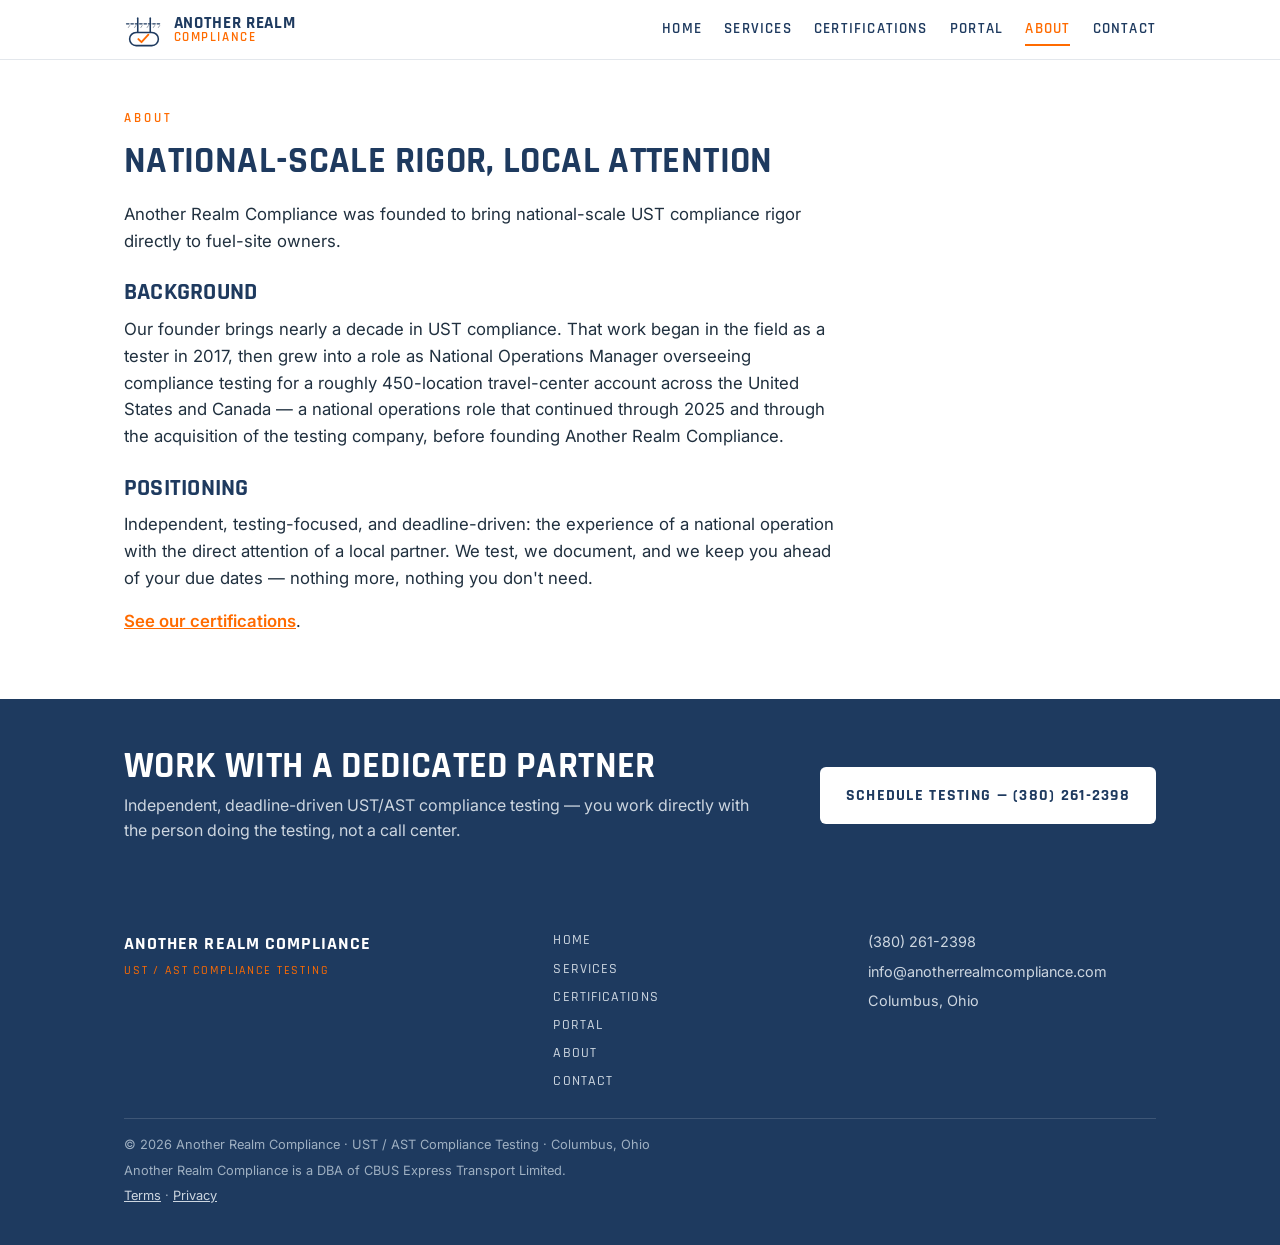
==== about.html @ b78a766b "Add /legal (Terms+Privacy w/ SMS carve-out), footer legal links, SMS consent + preferred_contact on " ====
<!DOCTYPE html>
<html lang="en">
<head>
  <meta charset="UTF-8">
  <meta name="viewport" content="width=device-width, initial-scale=1.0, viewport-fit=cover">
  <meta name="theme-color" content="#1E3A5F">
  <title>About | Another Realm Compliance</title>
  <meta name="description" content="Founder-led UST compliance testing — national-scale rigor with the direct attention of a local partner. Independent, testing-focused, deadline-driven.">
  <link rel="canonical" href="https://anotherrealmcompliance.com/about.html">
  <meta property="og:title" content="About | Another Realm Compliance">
  <meta property="og:description" content="Founder-led UST compliance testing — national-scale rigor with the direct attention of a local partner. Independent, testing-focused, deadline-driven.">
  <meta property="og:type" content="website">
  <meta property="og:url" content="https://anotherrealmcompliance.com/about.html">
  <meta property="og:image" content="https://anotherrealmcompliance.com/og-image.png">
  <link rel="preconnect" href="https://fonts.googleapis.com">
  <link rel="preconnect" href="https://fonts.gstatic.com" crossorigin>
  <link href="https://fonts.googleapis.com/css2?family=Rajdhani:wght@500;600;700&family=Inter:wght@400;500;600&display=swap" rel="stylesheet">
  <link rel="stylesheet" href="/style.css">
  <link rel="icon" type="image/svg+xml" href="/favicon.svg">
</head>
<body data-page="about">

<!-- ===== SHARED HEADER ===== -->
<header class="site-head">
  <div class="head-inner">
    <a class="brand" href="index.html" aria-label="Another Realm Compliance — home">
      <span class="brand-mark" aria-hidden="true">
        <svg viewBox="0 0 64 64" fill="none" xmlns="http://www.w3.org/2000/svg" role="img" aria-label="Another Realm Compliance buried tank mark">
          <line x1="4" y1="22" x2="60" y2="22" stroke="#1E3A5F" stroke-width="2" stroke-dasharray="4 3" stroke-linecap="round"/>
          <g stroke="#8A94A0" stroke-width="1.5" stroke-linecap="round">
            <line x1="9" y1="25" x2="7" y2="28"/><line x1="19" y1="25" x2="17" y2="28"/><line x1="29" y1="25" x2="27" y2="28"/><line x1="39" y1="25" x2="37" y2="28"/><line x1="49" y1="25" x2="47" y2="28"/><line x1="57" y1="25" x2="55" y2="28"/>
          </g>
          <line x1="22" y1="13" x2="22" y2="38" stroke="#1E3A5F" stroke-width="2.5" stroke-linecap="round"/>
          <line x1="42" y1="13" x2="42" y2="38" stroke="#1E3A5F" stroke-width="2.5" stroke-linecap="round"/>
          <rect x="9" y="36" width="46" height="21" rx="10.5" fill="#fff" stroke="#1E3A5F" stroke-width="2.5"/>
          <path d="M23 46.5 l5 5 l11 -12" stroke="#FF6B00" stroke-width="3" stroke-linecap="round" stroke-linejoin="round" fill="none"/>
        </svg>
      </span>
      <span class="brand-word"><span class="bw-1">Another Realm</span><span class="bw-2">Compliance</span></span>
    </a>
    <input type="checkbox" id="navToggle" class="nav-toggle" aria-hidden="true">
    <label for="navToggle" class="nav-burger" aria-label="Toggle menu"><span></span><span></span><span></span></label>
    <nav class="site-nav">
      <a class="nav-home" href="index.html">Home</a>
      <a class="nav-services" href="services.html">Services</a>
      <a class="nav-certs" href="certifications.html">Certifications</a>
      <a class="nav-portal" href="portal.html">Portal</a>
      <a class="nav-about" href="about.html">About</a>
      <a class="nav-contact" href="contact.html">Contact</a>
      <!-- reserved for future: <a class="nav-resources" href="resources.html">Resources</a> -->
    </nav>
  </div>
</header>
<!-- ===== /SHARED HEADER ===== -->

<main>
  <section>
    <div class="wrap">
      <p class="eyebrow">About</p>
      <h1 class="sec-title">National-Scale Rigor, Local Attention</h1>
      <div class="prose">
        <p>Another Realm Compliance was founded to bring national-scale UST compliance rigor directly to fuel-site owners.</p>

        <h2>Background</h2>
        <p>Our founder brings nearly a decade in UST compliance. That work began in the field as a tester in 2017, then grew into a role as National Operations Manager overseeing compliance testing for a roughly 450-location travel-center account across the United States and Canada — a national operations role that continued through 2025 and through the acquisition of the testing company, before founding Another Realm Compliance.</p>

        <h2>Positioning</h2>
        <p>Independent, testing-focused, and deadline-driven: the experience of a national operation with the direct attention of a local partner. We test, we document, and we keep you ahead of your due dates — nothing more, nothing you don't need.</p>

        <p><a href="certifications.html">See our certifications</a>.</p>
      </div>
    </div>
  </section>

  <section class="band-navy">
    <div class="wrap band-inner">
      <div>
        <h2 class="sec-title" style="margin-bottom:.4rem;">Work With A Dedicated Partner</h2>
        <p class="sub" style="margin:0;">Independent, deadline-driven UST/AST compliance testing — you work directly with the person doing the testing, not a call center.</p>
      </div>
      <a class="btn btn-light" href="tel:+13802612398">Schedule Testing — (380) 261-2398</a>
    </div>
  </section>
</main>

<!-- ===== SHARED FOOTER ===== -->
<footer class="site-foot">
  <div class="foot-inner">
    <div class="foot-brand">
      <span class="foot-word">Another Realm Compliance</span>
      <span class="foot-tag">UST / AST Compliance Testing</span>
    </div>
    <nav class="foot-nav" aria-label="Footer">
      <a href="index.html">Home</a>
      <a href="services.html">Services</a>
      <a href="certifications.html">Certifications</a>
      <a href="portal.html">Portal</a>
      <a href="about.html">About</a>
      <a href="contact.html">Contact</a>
      <!-- reserved for future: <a href="resources.html">Resources</a> -->
    </nav>
    <div class="foot-contact">
      <a href="tel:+13802612398">(380) 261-2398</a>
      <a href="mailto:info@anotherrealmcompliance.com">info@anotherrealmcompliance.com</a>
      <span>Columbus, Ohio</span>
    </div>
    <div class="foot-legal">
      <span>&copy; 2026 Another Realm Compliance &middot; UST / AST Compliance Testing &middot; Columbus, Ohio</span>
      <span>Another Realm Compliance is a DBA of CBUS Express Transport Limited.</span>
      <span><a href="/legal#terms" style="color:#cdd6e0;text-decoration:underline;">Terms</a> &middot; <a href="/legal#privacy" style="color:#cdd6e0;text-decoration:underline;">Privacy</a></span>
    </div>
  </div>
</footer>
<!-- ===== /SHARED FOOTER ===== -->

</body>
</html>
---- style.css ----
/* ============================================================
   Another Realm Compliance — shared stylesheet (multi-page site)
   Brand tokens: orange #FF6B00 · navy #1E3A5F · steel #8A94A0
   Fonts: Rajdhani (headings/nav) · Inter (body)
   ============================================================ */
*, *::before, *::after { box-sizing:border-box; margin:0; padding:0; }
:root {
  --orange:#FF6B00;
  --orange-dk:#e35f00;
  --navy:#1E3A5F;
  --navy-dk:#162c48;
  --steel:#8A94A0;
  --ink:#20303f;
  --line:#e3e7ec;
  --panel:#f7f9fb;
  --white:#ffffff;
  --wrap:1080px;
}
html { height:100%; -webkit-text-size-adjust:100%; scroll-behavior:smooth; }
body {
  min-height:100%; background:var(--white); color:var(--ink); overflow-x:hidden;
  font-family:'Inter',-apple-system,BlinkMacSystemFont,'Segoe UI',sans-serif;
  -webkit-font-smoothing:antialiased; -moz-osx-font-smoothing:grayscale;
  line-height:1.6; display:flex; flex-direction:column;
}
main { flex:1 0 auto; }
.wrap { width:100%; max-width:var(--wrap); margin:0 auto; padding:0 1.5rem; }
a { color:var(--navy); }
h1,h2,h3,h4 { font-family:'Rajdhani',sans-serif; color:var(--navy); line-height:1.08; text-transform:uppercase; letter-spacing:.01em; }

/* ── Buttons ── */
.btn {
  display:inline-flex; align-items:center; justify-content:center; gap:.5rem;
  font-family:'Rajdhani',sans-serif; font-weight:700; text-transform:uppercase;
  letter-spacing:.08em; font-size:1rem; padding:.85rem 1.5rem; border-radius:6px;
  text-decoration:none; cursor:pointer; border:2px solid transparent; transition:all .2s;
  -webkit-tap-highlight-color:transparent; text-align:center; white-space:normal; max-width:100%;
}
.btn-primary { background:var(--orange); color:#fff; }
.btn-primary:hover { background:var(--orange-dk); box-shadow:0 6px 18px rgba(255,107,0,.35); }
.btn-ghost { background:transparent; color:var(--navy); border-color:var(--navy); }
.btn-ghost:hover { background:var(--navy); color:#fff; }
.btn-light { background:#fff; color:var(--navy); }
.btn-light:hover { background:#eef2f6; }

/* ── Grade-line divider motif (dashed navy + sparse gray hatch ticks) ── */
.grade-divider { height:12px; border:0; margin:0; position:relative; }
.grade-divider::before {
  content:""; position:absolute; left:0; right:0; top:3px; height:0;
  border-top:1.5px dashed var(--navy);
}
.grade-divider::after {
  content:""; position:absolute; left:0; right:0; top:5px; height:6px;
  background-image:repeating-linear-gradient(-50deg, var(--steel) 0 1.4px, transparent 1.4px 58px);
  opacity:.7;
}

/* ── Header / nav ── */
.site-head { background:#fff; border-bottom:1px solid var(--line); position:sticky; top:0; z-index:50; }
.head-inner { max-width:var(--wrap); margin:0 auto; padding:.6rem 1.5rem; display:flex; align-items:center; justify-content:space-between; gap:1rem; }
.brand { display:flex; align-items:center; gap:.6rem; text-decoration:none; }
.brand-mark { display:block; height:40px; }
.brand-mark svg { height:40px; width:auto; display:block; }
.brand-word { display:flex; flex-direction:column; line-height:1; }
.bw-1 { font-family:'Rajdhani',sans-serif; font-weight:700; font-size:1.05rem; color:var(--navy); letter-spacing:.04em; text-transform:uppercase; }
.bw-2 { font-family:'Rajdhani',sans-serif; font-weight:600; font-size:.82rem; color:var(--orange); letter-spacing:.12em; text-transform:uppercase; }
.nav-toggle { display:none; }
.nav-burger { display:none; flex-direction:column; gap:5px; cursor:pointer; padding:8px; }
.nav-burger span { width:24px; height:2px; background:var(--navy); border-radius:2px; transition:.2s; }
.site-nav { display:flex; align-items:center; gap:1.4rem; }
.site-nav a {
  font-family:'Rajdhani',sans-serif; font-weight:600; text-transform:uppercase;
  letter-spacing:.08em; font-size:.92rem; color:var(--navy); text-decoration:none; padding:.25rem 0;
  border-bottom:2px solid transparent; transition:color .15s,border-color .15s;
}
.site-nav a:hover { color:var(--orange); }
body[data-page="home"] .nav-home,
body[data-page="services"] .nav-services,
body[data-page="certs"] .nav-certs,
body[data-page="portal"] .nav-portal,
body[data-page="about"] .nav-about,
body[data-page="contact"] .nav-contact { color:var(--orange); border-bottom-color:var(--orange); }

@media(max-width:760px){
  .nav-burger { display:flex; }
  .site-nav {
    position:absolute; top:100%; left:0; right:0; background:#fff; border-bottom:1px solid var(--line);
    flex-direction:column; align-items:stretch; gap:0; padding:.5rem 1.5rem 1rem;
    max-height:0; overflow:hidden; transition:max-height .25s ease; box-shadow:0 8px 18px rgba(0,0,0,.06);
  }
  .site-nav a { padding:.75rem 0; border-bottom:1px solid var(--line); }
  .nav-toggle:checked ~ .site-nav { max-height:420px; }
}

/* ── Generic sections ── */
section { padding:3rem 0; }
.eyebrow { font-family:'Rajdhani',sans-serif; font-weight:600; text-transform:uppercase; letter-spacing:.22em; color:var(--orange); font-size:.82rem; margin-bottom:.8rem; }
.sec-title { font-size:clamp(1.6rem,4vw,2.3rem); margin-bottom:1.2rem; }
.sec-intro { max-width:680px; font-size:1.06rem; margin-bottom:1.8rem; color:var(--ink); }
.center { text-align:center; }
.muted { color:var(--steel); }

/* ── Hero ── */
.hero { padding:3.5rem 0 3rem; }
.hero h1 { font-size:clamp(2.3rem,6.5vw,3.8rem); margin-bottom:1rem; }
.hero .sub { font-size:clamp(1.05rem,2.6vw,1.3rem); max-width:660px; margin-bottom:1rem; color:var(--ink); }
.hero .trust { font-size:1rem; color:var(--navy); font-weight:500; max-width:640px; margin-bottom:1.8rem; }
.hero .cta-row { display:flex; flex-wrap:wrap; gap:.9rem; }

/* ── Cards grid ── */
.card-grid { display:grid; grid-template-columns:repeat(3,1fr); gap:1rem; }
.card-grid.two { grid-template-columns:repeat(2,1fr); }
.card {
  border:1px solid var(--line); border-top:3px solid var(--orange); border-radius:6px;
  padding:1.2rem 1.2rem 1.3rem; background:#fff; text-decoration:none; color:inherit; display:block;
  transition:box-shadow .2s,transform .2s;
}
a.card:hover { box-shadow:0 8px 22px rgba(30,58,95,.1); transform:translateY(-2px); }
.card h3 { font-size:1.15rem; margin-bottom:.4rem; letter-spacing:.02em; }
.card p { font-size:.95rem; color:var(--ink); }
.card .go { display:inline-block; margin-top:.6rem; font-family:'Rajdhani',sans-serif; font-weight:600; text-transform:uppercase; letter-spacing:.1em; font-size:.8rem; color:var(--orange); }

/* ── Value props ── */
.props { display:grid; grid-template-columns:repeat(3,1fr); gap:1.4rem; }
.prop h3 { font-size:1.2rem; margin-bottom:.4rem; }
.prop .tick { color:var(--orange); }
.prop a { color:var(--orange); font-weight:600; text-decoration:none; }
.prop a:hover { text-decoration:underline; }

/* ── Bands ── */
.band { background:var(--panel); border-top:1px solid var(--line); border-bottom:1px solid var(--line); }
.band-navy { background:var(--navy); color:#fff; }
.band-navy h2 { color:#fff; }
.band-navy .sub { color:#cdd6e0; max-width:640px; margin:.6rem 0 1.4rem; }
.band-inner { display:flex; flex-wrap:wrap; align-items:center; justify-content:space-between; gap:1.2rem; }

/* ── Services (details cards) ── */
.svc-caveat { background:#fff; border:1px dashed var(--navy); border-radius:6px; padding:.9rem 1.1rem; margin-bottom:1.6rem; color:var(--navy); font-weight:500; }
.svc-list { display:flex; flex-direction:column; gap:.8rem; }
details.svc {
  border:1px solid var(--line); border-left:3px solid var(--orange); border-radius:6px; background:#fff; overflow:hidden;
}
details.svc > summary {
  list-style:none; cursor:pointer; padding:1rem 1.2rem; font-family:'Rajdhani',sans-serif; font-weight:600;
  text-transform:uppercase; letter-spacing:.03em; color:var(--navy); font-size:1.1rem;
  display:flex; align-items:center; justify-content:space-between; gap:1rem;
}
details.svc > summary::-webkit-details-marker { display:none; }
details.svc > summary::after { content:"+"; color:var(--orange); font-size:1.5rem; font-weight:700; line-height:1; }
details.svc[open] > summary::after { content:"\2013"; }
.svc-body { padding:0 1.2rem 1.2rem; }
.svc-body dl { display:grid; gap:.6rem; }
.svc-body dt { font-family:'Rajdhani',sans-serif; font-weight:600; text-transform:uppercase; letter-spacing:.1em; font-size:.75rem; color:var(--orange); }
.svc-body dd { margin:0 0 .3rem; color:var(--ink); }

/* ── Package / pricing ── */
.package { background:var(--panel); border:1px solid var(--line); border-radius:8px; padding:1.6rem; margin-top:1.8rem; }
.package h3 { font-size:1.4rem; margin-bottom:.6rem; }
.package ul { margin:.4rem 0 1rem 1.1rem; }
.package li { margin-bottom:.3rem; }
.price-grid { display:grid; grid-template-columns:repeat(3,1fr); gap:1rem; margin-top:1rem; }
.price-card { border:1px solid var(--line); border-top:3px solid var(--navy); border-radius:6px; padding:1.2rem; background:#fff; text-align:center; }
.price-card h4 { font-size:1.1rem; margin-bottom:.5rem; }
.price-card .price { font-family:'Rajdhani',sans-serif; font-weight:700; color:var(--orange); font-size:1.3rem; margin:.4rem 0 .8rem; }

/* ── Certifications ── */
.cert-list { display:flex; flex-direction:column; gap:1rem; max-width:720px; }
.cert-item { display:flex; align-items:flex-start; gap:.9rem; border:1px solid var(--line); border-left:3px solid var(--orange); border-radius:6px; padding:1.1rem 1.2rem; background:#fff; }
.cert-item .mk { color:var(--orange); font-size:1.3rem; line-height:1.2; flex-shrink:0; }
.cert-item h3 { font-size:1.15rem; margin-bottom:.15rem; }
.cert-item .kind { font-family:'Rajdhani',sans-serif; font-weight:600; text-transform:uppercase; letter-spacing:.14em; font-size:.72rem; color:var(--steel); }
.cert-note { max-width:720px; margin-top:1.4rem; color:var(--ink); }

/* ── About ── */
.prose { max-width:720px; }
.prose p { margin-bottom:1rem; font-size:1.05rem; }
.prose h2 { margin:1.6rem 0 .6rem; font-size:1.5rem; }
.prose a { color:var(--orange); font-weight:600; }

/* ── Portal ── */
.portal-status { border:1px dashed var(--navy); border-radius:6px; padding:1rem 1.2rem; background:var(--panel); color:var(--navy); font-weight:500; max-width:720px; margin:1.2rem 0 1.6rem; }
.portal-points { display:grid; grid-template-columns:repeat(3,1fr); gap:1.2rem; margin:1.4rem 0; }
.portal-points .p .tick { color:var(--orange); font-weight:700; }

/* ── Contact / form ── */
.contact-cols { display:grid; grid-template-columns:1fr 1fr; gap:2rem; align-items:start; }
.contact-facts .item { margin-bottom:1.1rem; }
.contact-facts .k { font-family:'Rajdhani',sans-serif; font-weight:600; text-transform:uppercase; letter-spacing:.18em; font-size:.72rem; color:var(--steel); display:block; margin-bottom:.2rem; }
.contact-facts a, .contact-facts .v { color:var(--navy); font-weight:600; font-size:1.15rem; text-decoration:none; }
.contact-facts a:hover { color:var(--orange); }
.call-cta { background:var(--navy); color:#fff; border-radius:8px; padding:1.3rem 1.4rem; margin-bottom:1.6rem; display:flex; flex-wrap:wrap; align-items:center; justify-content:space-between; gap:1rem; }
.call-cta .t { font-family:'Rajdhani',sans-serif; font-weight:700; text-transform:uppercase; letter-spacing:.04em; font-size:1.15rem; }
.form-card { background:var(--panel); border:1px solid var(--line); border-radius:8px; padding:1.6rem; }
.form-card .lead { margin-bottom:1.1rem; color:var(--ink); }
.form-label { display:block; font-family:'Rajdhani',sans-serif; font-weight:600; font-size:.85rem; letter-spacing:.16em; text-transform:uppercase; color:var(--navy); margin-bottom:.6rem; }
.input-row { display:flex; border-radius:5px; border:1.5px solid var(--line); overflow:hidden; background:#fff; transition:border-color .2s,box-shadow .2s; }
.input-row:focus-within { border-color:var(--navy); box-shadow:0 0 0 3px rgba(30,58,95,.14); }
.input-row input[type="email"] { flex:1; min-width:0; min-height:50px; padding:.9rem 1.1rem; background:transparent; border:none; outline:none; color:var(--ink); font-family:'Inter',sans-serif; font-size:1rem; }
.input-row input::placeholder { color:var(--steel); }
.input-row button { min-height:50px; padding:.9rem 1.6rem; background:var(--orange); border:none; color:#fff; cursor:pointer; font-family:'Rajdhani',sans-serif; font-size:.9rem; font-weight:700; letter-spacing:.12em; text-transform:uppercase; transition:background .2s,box-shadow .2s; -webkit-tap-highlight-color:transparent; }
.input-row button:hover { background:var(--orange-dk); box-shadow:0 4px 14px rgba(255,107,0,.35); }
.input-row button:disabled { opacity:.7; cursor:default; }
.success-msg { display:none; padding:.9rem 0; font-family:'Rajdhani',sans-serif; font-weight:600; color:var(--navy); font-size:1.15rem; letter-spacing:.04em; }
.success-msg .star { color:var(--orange); }
.error-msg { display:none; padding:.5rem 0; color:#c0392b; font-size:.85rem; }
.privacy-note { margin-top:.8rem; font-size:.8rem; color:var(--steel); letter-spacing:.04em; }

/* ── Footer ── */
.site-foot { background:var(--navy); color:#cdd6e0; flex-shrink:0; }
.foot-inner { max-width:var(--wrap); margin:0 auto; padding:2.4rem 1.5rem; display:grid; grid-template-columns:1.4fr 1fr 1fr; gap:1.6rem; }
.foot-word { font-family:'Rajdhani',sans-serif; font-weight:700; text-transform:uppercase; letter-spacing:.06em; color:#fff; font-size:1.1rem; display:block; }
.foot-tag { font-family:'Rajdhani',sans-serif; font-weight:500; text-transform:uppercase; letter-spacing:.16em; color:var(--orange); font-size:.72rem; display:block; margin-top:.2rem; }
.foot-nav { display:flex; flex-direction:column; gap:.4rem; }
.foot-nav a { color:#cdd6e0; text-decoration:none; font-family:'Rajdhani',sans-serif; font-weight:500; text-transform:uppercase; letter-spacing:.08em; font-size:.85rem; }
.foot-nav a:hover { color:var(--orange); }
.foot-contact { display:flex; flex-direction:column; gap:.4rem; }
.foot-contact a, .foot-contact span { color:#cdd6e0; text-decoration:none; font-size:.9rem; }
.foot-contact a:hover { color:#fff; }
.foot-legal { grid-column:1 / -1; border-top:1px solid rgba(255,255,255,.14); padding-top:1rem; display:flex; flex-direction:column; gap:.3rem; }
.foot-legal span { font-size:.8rem; color:#9fb0c2; }

@media(max-width:760px){
  .card-grid, .card-grid.two, .props, .portal-points, .price-grid { grid-template-columns:1fr; }
  .contact-cols { grid-template-columns:1fr; }
  .foot-inner { grid-template-columns:1fr; gap:1.2rem; }
  .input-row { flex-direction:column; }
  .input-row button { width:100%; }
  .band-inner { flex-direction:column; align-items:flex-start; }
  .band-inner .btn, .call-cta .btn { width:100%; }
  .call-cta { flex-direction:column; align-items:flex-start; }
}
@media(max-width:560px){
  .hero .cta-row { flex-direction:column; align-items:stretch; }
  .hero .cta-row .btn { width:100%; }
}
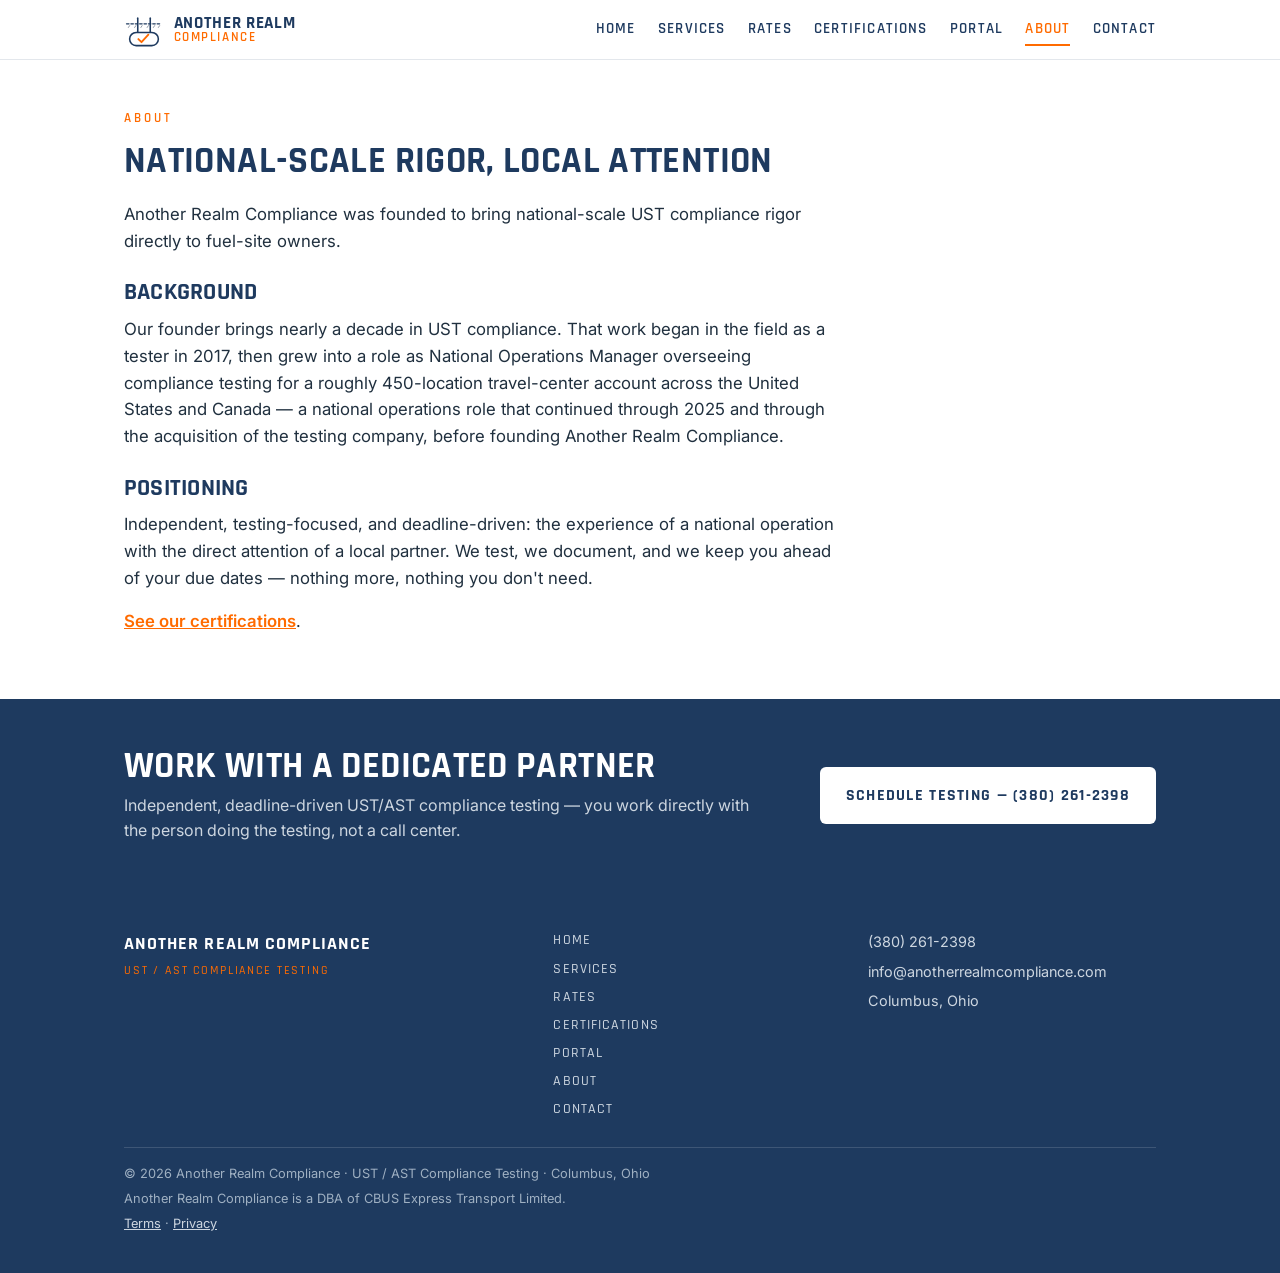
==== commit cd10cde7: "Split pricing into new /rates page; strip prices from /services cards, cross-link via anchors, add R" ====
--- a/about.html
+++ b/about.html
@@ -43,6 +43,7 @@
     <nav class="site-nav">
       <a class="nav-home" href="index.html">Home</a>
       <a class="nav-services" href="services.html">Services</a>
+      <a class="nav-rates" href="rates.html">Rates</a>
       <a class="nav-certs" href="certifications.html">Certifications</a>
       <a class="nav-portal" href="portal.html">Portal</a>
       <a class="nav-about" href="about.html">About</a>
@@ -93,6 +94,7 @@
     <nav class="foot-nav" aria-label="Footer">
       <a href="index.html">Home</a>
       <a href="services.html">Services</a>
+      <a href="rates.html">Rates</a>
       <a href="certifications.html">Certifications</a>
       <a href="portal.html">Portal</a>
       <a href="about.html">About</a>
--- a/style.css
+++ b/style.css
@@ -76,6 +76,7 @@
 .site-nav a:hover { color:var(--orange); }
 body[data-page="home"] .nav-home,
 body[data-page="services"] .nav-services,
+body[data-page="rates"] .nav-rates,
 body[data-page="certs"] .nav-certs,
 body[data-page="portal"] .nav-portal,
 body[data-page="about"] .nav-about,
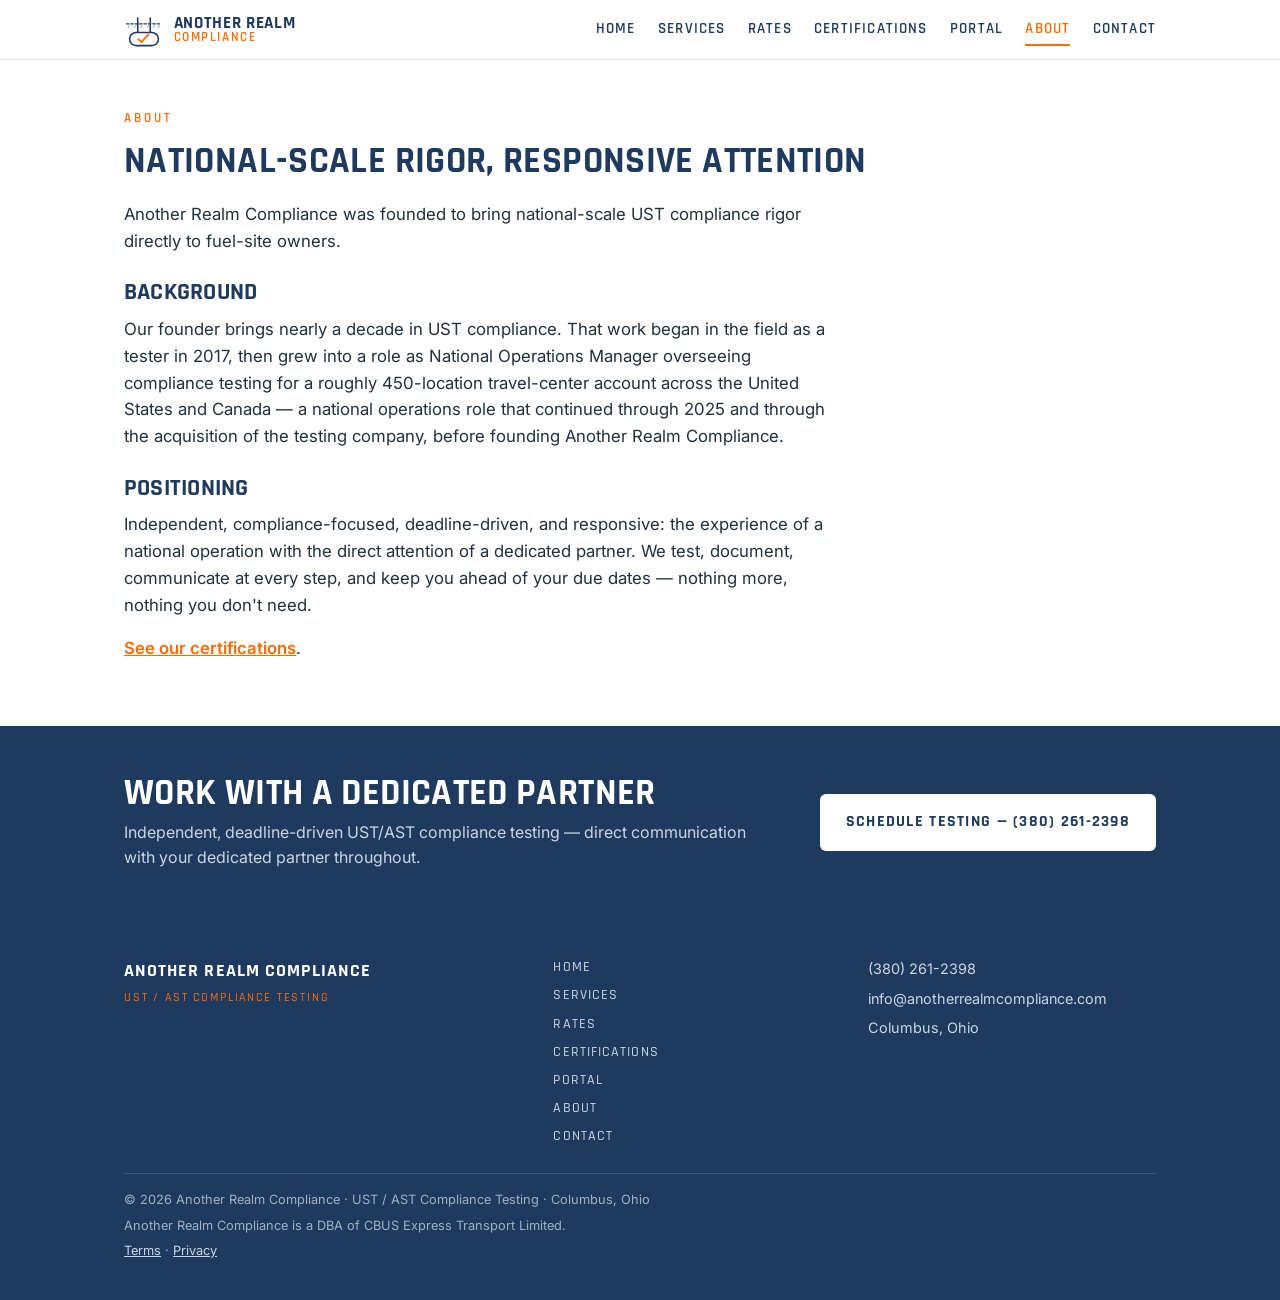
==== commit 73b92ccc: "Fix remaining BUSTR references sitewide; add responsive-communication differentiator to Home/About/s" ====
--- a/about.html
+++ b/about.html
@@ -5,10 +5,10 @@
   <meta name="viewport" content="width=device-width, initial-scale=1.0, viewport-fit=cover">
   <meta name="theme-color" content="#1E3A5F">
   <title>About | Another Realm Compliance</title>
-  <meta name="description" content="Founder-led UST compliance testing — national-scale rigor with the direct attention of a local partner. Independent, testing-focused, deadline-driven.">
+  <meta name="description" content="Founder-led UST compliance testing — national-scale rigor with the direct attention of a dedicated partner. Independent, testing-focused, deadline-driven.">
   <link rel="canonical" href="https://anotherrealmcompliance.com/about.html">
   <meta property="og:title" content="About | Another Realm Compliance">
-  <meta property="og:description" content="Founder-led UST compliance testing — national-scale rigor with the direct attention of a local partner. Independent, testing-focused, deadline-driven.">
+  <meta property="og:description" content="Founder-led UST compliance testing — national-scale rigor with the direct attention of a dedicated partner. Independent, testing-focused, deadline-driven.">
   <meta property="og:type" content="website">
   <meta property="og:url" content="https://anotherrealmcompliance.com/about.html">
   <meta property="og:image" content="https://anotherrealmcompliance.com/og-image.png">
@@ -58,7 +58,7 @@
   <section>
     <div class="wrap">
       <p class="eyebrow">About</p>
-      <h1 class="sec-title">National-Scale Rigor, Local Attention</h1>
+      <h1 class="sec-title">National-Scale Rigor, Responsive Attention</h1>
       <div class="prose">
         <p>Another Realm Compliance was founded to bring national-scale UST compliance rigor directly to fuel-site owners.</p>
 
@@ -66,7 +66,7 @@
         <p>Our founder brings nearly a decade in UST compliance. That work began in the field as a tester in 2017, then grew into a role as National Operations Manager overseeing compliance testing for a roughly 450-location travel-center account across the United States and Canada — a national operations role that continued through 2025 and through the acquisition of the testing company, before founding Another Realm Compliance.</p>
 
         <h2>Positioning</h2>
-        <p>Independent, testing-focused, and deadline-driven: the experience of a national operation with the direct attention of a local partner. We test, we document, and we keep you ahead of your due dates — nothing more, nothing you don't need.</p>
+        <p>Independent, compliance-focused, deadline-driven, and responsive: the experience of a national operation with the direct attention of a dedicated partner. We test, document, communicate at every step, and keep you ahead of your due dates — nothing more, nothing you don't need.</p>
 
         <p><a href="certifications.html">See our certifications</a>.</p>
       </div>
@@ -77,7 +77,7 @@
     <div class="wrap band-inner">
       <div>
         <h2 class="sec-title" style="margin-bottom:.4rem;">Work With A Dedicated Partner</h2>
-        <p class="sub" style="margin:0;">Independent, deadline-driven UST/AST compliance testing — you work directly with the person doing the testing, not a call center.</p>
+        <p class="sub" style="margin:0;">Independent, deadline-driven UST/AST compliance testing — direct communication with your dedicated partner throughout.</p>
       </div>
       <a class="btn btn-light" href="tel:+13802612398">Schedule Testing — (380) 261-2398</a>
     </div>
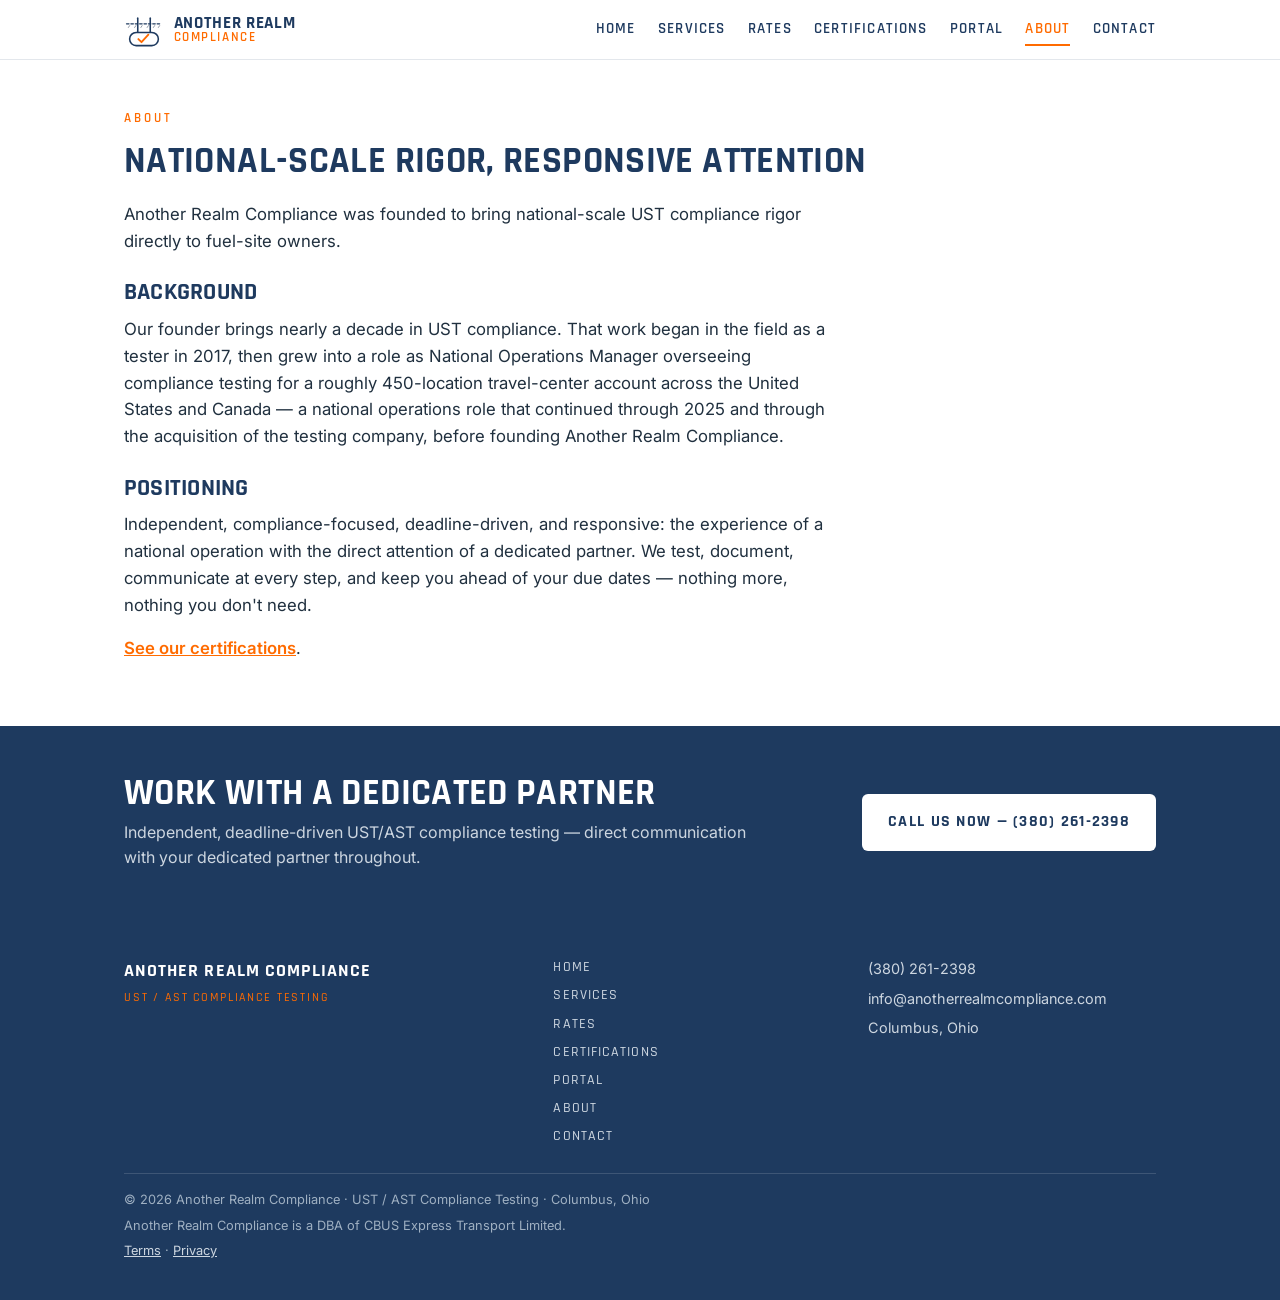
==== commit b3ee1710: "Relabel phone CTAs 'Schedule Testing' -> 'Call Us Now'; remove Edit-estimate link from contact banne" ====
--- a/about.html
+++ b/about.html
@@ -11,12 +11,12 @@
   <meta property="og:description" content="Founder-led UST compliance testing — national-scale rigor with the direct attention of a dedicated partner. Independent, testing-focused, deadline-driven.">
   <meta property="og:type" content="website">
   <meta property="og:url" content="https://anotherrealmcompliance.com/about.html">
-  <meta property="og:image" content="https://anotherrealmcompliance.com/og-image.png">
+  <meta property="og:image" content="https://anotherrealmcompliance.com/og-image.7cd42fa3.png">
   <link rel="preconnect" href="https://fonts.googleapis.com">
   <link rel="preconnect" href="https://fonts.gstatic.com" crossorigin>
   <link href="https://fonts.googleapis.com/css2?family=Rajdhani:wght@500;600;700&family=Inter:wght@400;500;600&display=swap" rel="stylesheet">
-  <link rel="stylesheet" href="/style.css">
-  <link rel="icon" type="image/svg+xml" href="/favicon.svg">
+  <link rel="stylesheet" href="/style.99b4024d.css">
+  <link rel="icon" type="image/svg+xml" href="/favicon.4cda8c5a.svg">
 </head>
 <body data-page="about">
 
@@ -79,7 +79,7 @@
         <h2 class="sec-title" style="margin-bottom:.4rem;">Work With A Dedicated Partner</h2>
         <p class="sub" style="margin:0;">Independent, deadline-driven UST/AST compliance testing — direct communication with your dedicated partner throughout.</p>
       </div>
-      <a class="btn btn-light" href="tel:+13802612398">Schedule Testing — (380) 261-2398</a>
+      <a class="btn btn-light" href="tel:+13802612398">Call Us Now — (380) 261-2398</a>
     </div>
   </section>
 </main>
--- a/style.99b4024d.css
+++ b/style.99b4024d.css
@@ -0,0 +1,236 @@
+/* ============================================================
+   Another Realm Compliance — shared stylesheet (multi-page site)
+   Brand tokens: orange #FF6B00 · navy #1E3A5F · steel #8A94A0
+   Fonts: Rajdhani (headings/nav) · Inter (body)
+   ============================================================ */
+*, *::before, *::after { box-sizing:border-box; margin:0; padding:0; }
+:root {
+  --orange:#FF6B00;
+  --orange-dk:#e35f00;
+  --navy:#1E3A5F;
+  --navy-dk:#162c48;
+  --steel:#8A94A0;
+  --ink:#20303f;
+  --line:#e3e7ec;
+  --panel:#f7f9fb;
+  --white:#ffffff;
+  --wrap:1080px;
+}
+html { height:100%; -webkit-text-size-adjust:100%; scroll-behavior:smooth; }
+body {
+  min-height:100%; background:var(--white); color:var(--ink); overflow-x:hidden;
+  font-family:'Inter',-apple-system,BlinkMacSystemFont,'Segoe UI',sans-serif;
+  -webkit-font-smoothing:antialiased; -moz-osx-font-smoothing:grayscale;
+  line-height:1.6; display:flex; flex-direction:column;
+}
+main { flex:1 0 auto; }
+.wrap { width:100%; max-width:var(--wrap); margin:0 auto; padding:0 1.5rem; }
+a { color:var(--navy); }
+h1,h2,h3,h4 { font-family:'Rajdhani',sans-serif; color:var(--navy); line-height:1.08; text-transform:uppercase; letter-spacing:.01em; }
+
+/* ── Buttons ── */
+.btn {
+  display:inline-flex; align-items:center; justify-content:center; gap:.5rem;
+  font-family:'Rajdhani',sans-serif; font-weight:700; text-transform:uppercase;
+  letter-spacing:.08em; font-size:1rem; padding:.85rem 1.5rem; border-radius:6px;
+  text-decoration:none; cursor:pointer; border:2px solid transparent; transition:all .2s;
+  -webkit-tap-highlight-color:transparent; text-align:center; white-space:normal; max-width:100%;
+}
+.btn-primary { background:var(--orange); color:#fff; }
+.btn-primary:hover { background:var(--orange-dk); box-shadow:0 6px 18px rgba(255,107,0,.35); }
+.btn-ghost { background:transparent; color:var(--navy); border-color:var(--navy); }
+.btn-ghost:hover { background:var(--navy); color:#fff; }
+.btn-light { background:#fff; color:var(--navy); }
+.btn-light:hover { background:#eef2f6; }
+
+/* ── Grade-line divider motif (dashed navy + sparse gray hatch ticks) ── */
+.grade-divider { height:12px; border:0; margin:0; position:relative; }
+.grade-divider::before {
+  content:""; position:absolute; left:0; right:0; top:3px; height:0;
+  border-top:1.5px dashed var(--navy);
+}
+.grade-divider::after {
+  content:""; position:absolute; left:0; right:0; top:5px; height:6px;
+  background-image:repeating-linear-gradient(-50deg, var(--steel) 0 1.4px, transparent 1.4px 58px);
+  opacity:.7;
+}
+
+/* ── Header / nav ── */
+.site-head { background:#fff; border-bottom:1px solid var(--line); position:sticky; top:0; z-index:50; }
+.head-inner { max-width:var(--wrap); margin:0 auto; padding:.6rem 1.5rem; display:flex; align-items:center; justify-content:space-between; gap:1rem; }
+.brand { display:flex; align-items:center; gap:.6rem; text-decoration:none; }
+.brand-mark { display:block; height:40px; }
+.brand-mark svg { height:40px; width:auto; display:block; }
+.brand-word { display:flex; flex-direction:column; line-height:1; }
+.bw-1 { font-family:'Rajdhani',sans-serif; font-weight:700; font-size:1.05rem; color:var(--navy); letter-spacing:.04em; text-transform:uppercase; }
+.bw-2 { font-family:'Rajdhani',sans-serif; font-weight:600; font-size:.82rem; color:var(--orange); letter-spacing:.12em; text-transform:uppercase; }
+.nav-toggle { display:none; }
+.nav-burger { display:none; flex-direction:column; gap:5px; cursor:pointer; padding:8px; }
+.nav-burger span { width:24px; height:2px; background:var(--navy); border-radius:2px; transition:.2s; }
+.site-nav { display:flex; align-items:center; gap:1.4rem; }
+.site-nav a {
+  font-family:'Rajdhani',sans-serif; font-weight:600; text-transform:uppercase;
+  letter-spacing:.08em; font-size:.92rem; color:var(--navy); text-decoration:none; padding:.25rem 0;
+  border-bottom:2px solid transparent; transition:color .15s,border-color .15s;
+}
+.site-nav a:hover { color:var(--orange); }
+body[data-page="home"] .nav-home,
+body[data-page="services"] .nav-services,
+body[data-page="rates"] .nav-rates,
+body[data-page="certs"] .nav-certs,
+body[data-page="portal"] .nav-portal,
+body[data-page="about"] .nav-about,
+body[data-page="contact"] .nav-contact { color:var(--orange); border-bottom-color:var(--orange); }
+
+@media(max-width:760px){
+  .nav-burger { display:flex; }
+  .site-nav {
+    position:absolute; top:100%; left:0; right:0; background:#fff; border-bottom:1px solid var(--line);
+    flex-direction:column; align-items:stretch; gap:0; padding:.5rem 1.5rem 1rem;
+    max-height:0; overflow:hidden; transition:max-height .25s ease; box-shadow:0 8px 18px rgba(0,0,0,.06);
+  }
+  .site-nav a { padding:.75rem 0; border-bottom:1px solid var(--line); }
+  .nav-toggle:checked ~ .site-nav { max-height:420px; }
+}
+
+/* ── Generic sections ── */
+section { padding:3rem 0; }
+.eyebrow { font-family:'Rajdhani',sans-serif; font-weight:600; text-transform:uppercase; letter-spacing:.22em; color:var(--orange); font-size:.82rem; margin-bottom:.8rem; }
+.sec-title { font-size:clamp(1.6rem,4vw,2.3rem); margin-bottom:1.2rem; }
+.sec-intro { max-width:680px; font-size:1.06rem; margin-bottom:1.8rem; color:var(--ink); }
+.center { text-align:center; }
+.muted { color:var(--steel); }
+
+/* ── Hero ── */
+.hero { padding:3.5rem 0 3rem; }
+.hero h1 { font-size:clamp(2.3rem,6.5vw,3.8rem); margin-bottom:1rem; }
+.hero .sub { font-size:clamp(1.05rem,2.6vw,1.3rem); max-width:660px; margin-bottom:1rem; color:var(--ink); }
+.hero .trust { font-size:1rem; color:var(--navy); font-weight:500; max-width:640px; margin-bottom:1.8rem; }
+.hero .cta-row { display:flex; flex-wrap:wrap; gap:.9rem; }
+
+/* ── Cards grid ── */
+.card-grid { display:grid; grid-template-columns:repeat(3,1fr); gap:1rem; }
+.card-grid.two { grid-template-columns:repeat(2,1fr); }
+.card {
+  border:1px solid var(--line); border-top:3px solid var(--orange); border-radius:6px;
+  padding:1.2rem 1.2rem 1.3rem; background:#fff; text-decoration:none; color:inherit; display:block;
+  transition:box-shadow .2s,transform .2s;
+}
+a.card:hover { box-shadow:0 8px 22px rgba(30,58,95,.1); transform:translateY(-2px); }
+.card h3 { font-size:1.15rem; margin-bottom:.4rem; letter-spacing:.02em; }
+.card p { font-size:.95rem; color:var(--ink); }
+.card .go { display:inline-block; margin-top:.6rem; font-family:'Rajdhani',sans-serif; font-weight:600; text-transform:uppercase; letter-spacing:.1em; font-size:.8rem; color:var(--orange); }
+
+/* ── Value props ── */
+.props { display:grid; grid-template-columns:repeat(3,1fr); gap:1.4rem; }
+.prop h3 { font-size:1.2rem; margin-bottom:.4rem; }
+.prop .tick { color:var(--orange); }
+.prop a { color:var(--orange); font-weight:600; text-decoration:none; }
+.prop a:hover { text-decoration:underline; }
+
+/* ── Bands ── */
+.band { background:var(--panel); border-top:1px solid var(--line); border-bottom:1px solid var(--line); }
+.band-navy { background:var(--navy); color:#fff; }
+.band-navy h2 { color:#fff; }
+.band-navy .sub { color:#cdd6e0; max-width:640px; margin:.6rem 0 1.4rem; }
+.band-inner { display:flex; flex-wrap:wrap; align-items:center; justify-content:space-between; gap:1.2rem; }
+
+/* ── Services (details cards) ── */
+.svc-caveat { background:#fff; border:1px dashed var(--navy); border-radius:6px; padding:.9rem 1.1rem; margin-bottom:1.6rem; color:var(--navy); font-weight:500; }
+.svc-list { display:flex; flex-direction:column; gap:.8rem; }
+details.svc {
+  border:1px solid var(--line); border-left:3px solid var(--orange); border-radius:6px; background:#fff; overflow:hidden;
+}
+details.svc > summary {
+  list-style:none; cursor:pointer; padding:1rem 1.2rem; font-family:'Rajdhani',sans-serif; font-weight:600;
+  text-transform:uppercase; letter-spacing:.03em; color:var(--navy); font-size:1.1rem;
+  display:flex; align-items:center; justify-content:space-between; gap:1rem;
+}
+details.svc > summary::-webkit-details-marker { display:none; }
+details.svc > summary::after { content:"+"; color:var(--orange); font-size:1.5rem; font-weight:700; line-height:1; }
+details.svc[open] > summary::after { content:"\2013"; }
+.svc-body { padding:0 1.2rem 1.2rem; }
+.svc-body dl { display:grid; gap:.6rem; }
+.svc-body dt { font-family:'Rajdhani',sans-serif; font-weight:600; text-transform:uppercase; letter-spacing:.1em; font-size:.75rem; color:var(--orange); }
+.svc-body dd { margin:0 0 .3rem; color:var(--ink); }
+
+/* ── Package / pricing ── */
+.package { background:var(--panel); border:1px solid var(--line); border-radius:8px; padding:1.6rem; margin-top:1.8rem; }
+.package h3 { font-size:1.4rem; margin-bottom:.6rem; }
+.package ul { margin:.4rem 0 1rem 1.1rem; }
+.package li { margin-bottom:.3rem; }
+.price-grid { display:grid; grid-template-columns:repeat(3,1fr); gap:1rem; margin-top:1rem; }
+.price-card { border:1px solid var(--line); border-top:3px solid var(--navy); border-radius:6px; padding:1.2rem; background:#fff; text-align:center; }
+.price-card h4 { font-size:1.1rem; margin-bottom:.5rem; }
+.price-card .price { font-family:'Rajdhani',sans-serif; font-weight:700; color:var(--orange); font-size:1.3rem; margin:.4rem 0 .8rem; }
+
+/* ── Certifications ── */
+.cert-list { display:flex; flex-direction:column; gap:1rem; max-width:720px; }
+.cert-item { display:flex; align-items:flex-start; gap:.9rem; border:1px solid var(--line); border-left:3px solid var(--orange); border-radius:6px; padding:1.1rem 1.2rem; background:#fff; }
+.cert-item .mk { color:var(--orange); font-size:1.3rem; line-height:1.2; flex-shrink:0; }
+.cert-item h3 { font-size:1.15rem; margin-bottom:.15rem; }
+.cert-item .kind { font-family:'Rajdhani',sans-serif; font-weight:600; text-transform:uppercase; letter-spacing:.14em; font-size:.72rem; color:var(--steel); }
+.cert-note { max-width:720px; margin-top:1.4rem; color:var(--ink); }
+
+/* ── About ── */
+.prose { max-width:720px; }
+.prose p { margin-bottom:1rem; font-size:1.05rem; }
+.prose h2 { margin:1.6rem 0 .6rem; font-size:1.5rem; }
+.prose a { color:var(--orange); font-weight:600; }
+
+/* ── Portal ── */
+.portal-status { border:1px dashed var(--navy); border-radius:6px; padding:1rem 1.2rem; background:var(--panel); color:var(--navy); font-weight:500; max-width:720px; margin:1.2rem 0 1.6rem; }
+.portal-points { display:grid; grid-template-columns:repeat(3,1fr); gap:1.2rem; margin:1.4rem 0; }
+.portal-points .p .tick { color:var(--orange); font-weight:700; }
+
+/* ── Contact / form ── */
+.contact-cols { display:grid; grid-template-columns:1fr 1fr; gap:2rem; align-items:start; }
+.contact-facts .item { margin-bottom:1.1rem; }
+.contact-facts .k { font-family:'Rajdhani',sans-serif; font-weight:600; text-transform:uppercase; letter-spacing:.18em; font-size:.72rem; color:var(--steel); display:block; margin-bottom:.2rem; }
+.contact-facts a, .contact-facts .v { color:var(--navy); font-weight:600; font-size:1.15rem; text-decoration:none; }
+.contact-facts a:hover { color:var(--orange); }
+.call-cta { background:var(--navy); color:#fff; border-radius:8px; padding:1.3rem 1.4rem; margin-bottom:1.6rem; display:flex; flex-wrap:wrap; align-items:center; justify-content:space-between; gap:1rem; }
+.call-cta .t { font-family:'Rajdhani',sans-serif; font-weight:700; text-transform:uppercase; letter-spacing:.04em; font-size:1.15rem; }
+.form-card { background:var(--panel); border:1px solid var(--line); border-radius:8px; padding:1.6rem; }
+.form-card .lead { margin-bottom:1.1rem; color:var(--ink); }
+.form-label { display:block; font-family:'Rajdhani',sans-serif; font-weight:600; font-size:.85rem; letter-spacing:.16em; text-transform:uppercase; color:var(--navy); margin-bottom:.6rem; }
+.input-row { display:flex; border-radius:5px; border:1.5px solid var(--line); overflow:hidden; background:#fff; transition:border-color .2s,box-shadow .2s; }
+.input-row:focus-within { border-color:var(--navy); box-shadow:0 0 0 3px rgba(30,58,95,.14); }
+.input-row input[type="email"] { flex:1; min-width:0; min-height:50px; padding:.9rem 1.1rem; background:transparent; border:none; outline:none; color:var(--ink); font-family:'Inter',sans-serif; font-size:1rem; }
+.input-row input::placeholder { color:var(--steel); }
+.input-row button { min-height:50px; padding:.9rem 1.6rem; background:var(--orange); border:none; color:#fff; cursor:pointer; font-family:'Rajdhani',sans-serif; font-size:.9rem; font-weight:700; letter-spacing:.12em; text-transform:uppercase; transition:background .2s,box-shadow .2s; -webkit-tap-highlight-color:transparent; }
+.input-row button:hover { background:var(--orange-dk); box-shadow:0 4px 14px rgba(255,107,0,.35); }
+.input-row button:disabled { opacity:.7; cursor:default; }
+.success-msg { display:none; padding:.9rem 0; font-family:'Rajdhani',sans-serif; font-weight:600; color:var(--navy); font-size:1.15rem; letter-spacing:.04em; }
+.success-msg .star { color:var(--orange); }
+.error-msg { display:none; padding:.5rem 0; color:#c0392b; font-size:.85rem; }
+.privacy-note { margin-top:.8rem; font-size:.8rem; color:var(--steel); letter-spacing:.04em; }
+
+/* ── Footer ── */
+.site-foot { background:var(--navy); color:#cdd6e0; flex-shrink:0; }
+.foot-inner { max-width:var(--wrap); margin:0 auto; padding:2.4rem 1.5rem; display:grid; grid-template-columns:1.4fr 1fr 1fr; gap:1.6rem; }
+.foot-word { font-family:'Rajdhani',sans-serif; font-weight:700; text-transform:uppercase; letter-spacing:.06em; color:#fff; font-size:1.1rem; display:block; }
+.foot-tag { font-family:'Rajdhani',sans-serif; font-weight:500; text-transform:uppercase; letter-spacing:.16em; color:var(--orange); font-size:.72rem; display:block; margin-top:.2rem; }
+.foot-nav { display:flex; flex-direction:column; gap:.4rem; }
+.foot-nav a { color:#cdd6e0; text-decoration:none; font-family:'Rajdhani',sans-serif; font-weight:500; text-transform:uppercase; letter-spacing:.08em; font-size:.85rem; }
+.foot-nav a:hover { color:var(--orange); }
+.foot-contact { display:flex; flex-direction:column; gap:.4rem; }
+.foot-contact a, .foot-contact span { color:#cdd6e0; text-decoration:none; font-size:.9rem; }
+.foot-contact a:hover { color:#fff; }
+.foot-legal { grid-column:1 / -1; border-top:1px solid rgba(255,255,255,.14); padding-top:1rem; display:flex; flex-direction:column; gap:.3rem; }
+.foot-legal span { font-size:.8rem; color:#9fb0c2; }
+
+@media(max-width:760px){
+  .card-grid, .card-grid.two, .props, .portal-points, .price-grid { grid-template-columns:1fr; }
+  .contact-cols { grid-template-columns:1fr; }
+  .foot-inner { grid-template-columns:1fr; gap:1.2rem; }
+  .input-row { flex-direction:column; }
+  .input-row button { width:100%; }
+  .band-inner { flex-direction:column; align-items:flex-start; }
+  .band-inner .btn, .call-cta .btn { width:100%; }
+  .call-cta { flex-direction:column; align-items:flex-start; }
+}
+@media(max-width:560px){
+  .hero .cta-row { flex-direction:column; align-items:stretch; }
+  .hero .cta-row .btn { width:100%; }
+}
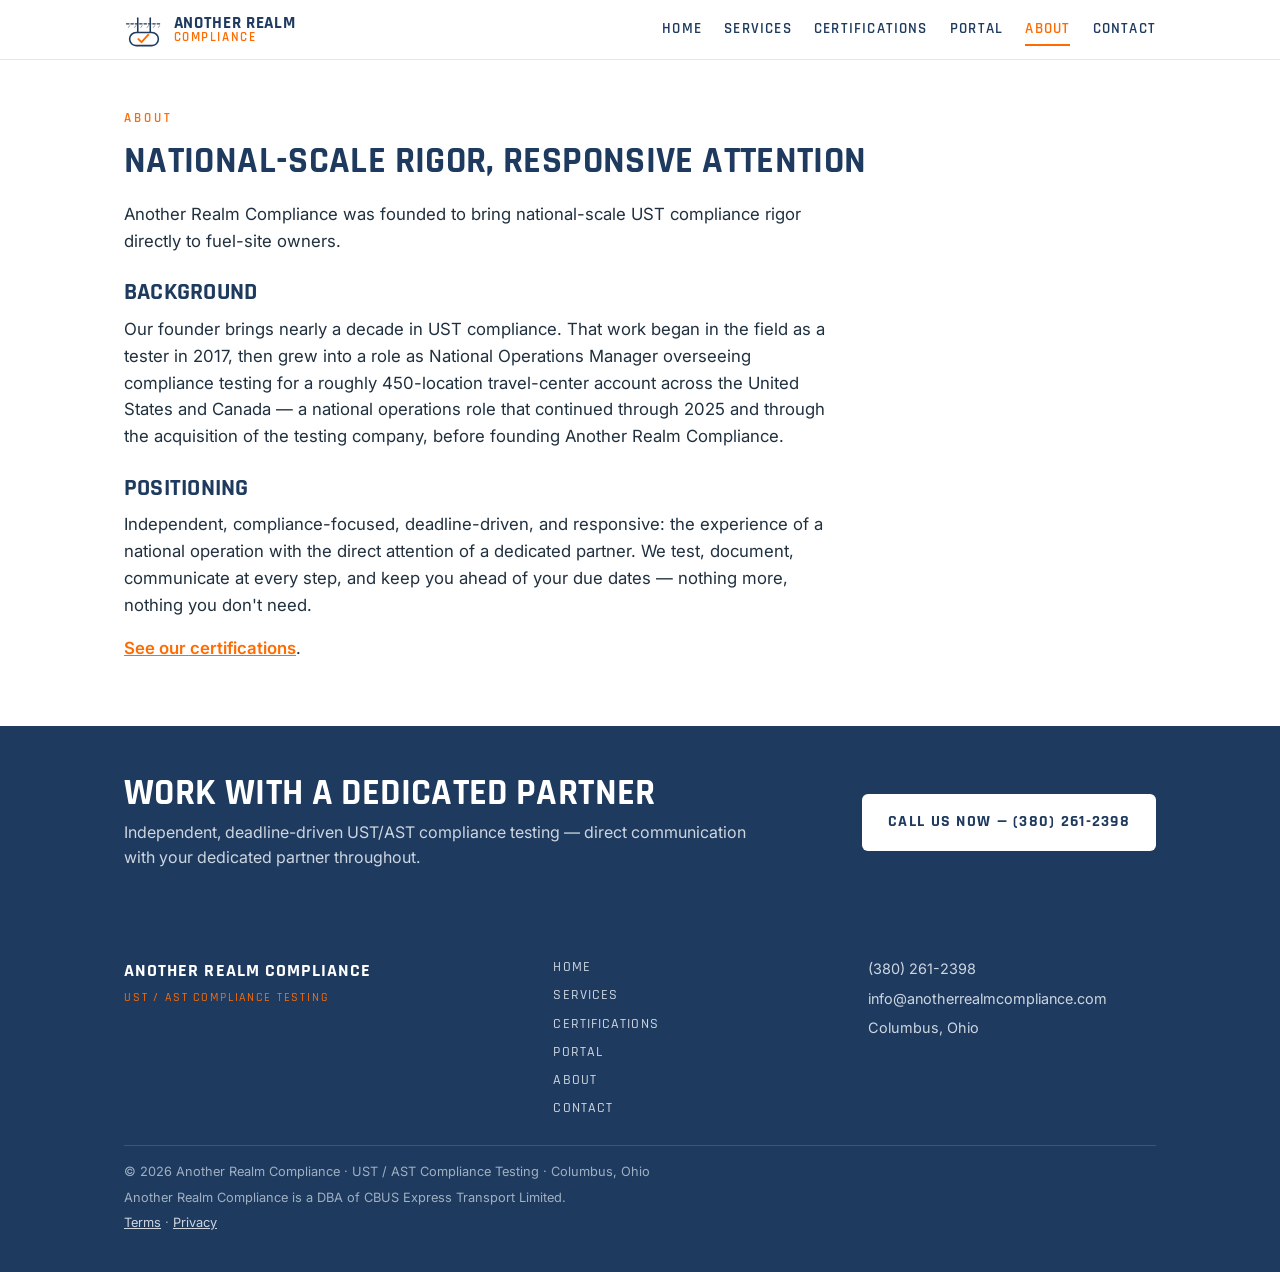
==== commit d4bdc5a7: "Remove /rates and /quote; 301 redirect both; strip Rates nav, pricing deep-links and estimator CTAs " ====
--- a/about.html
+++ b/about.html
@@ -43,7 +43,6 @@
     <nav class="site-nav">
       <a class="nav-home" href="index.html">Home</a>
       <a class="nav-services" href="services.html">Services</a>
-      <a class="nav-rates" href="rates.html">Rates</a>
       <a class="nav-certs" href="certifications.html">Certifications</a>
       <a class="nav-portal" href="portal.html">Portal</a>
       <a class="nav-about" href="about.html">About</a>
@@ -94,7 +93,6 @@
     <nav class="foot-nav" aria-label="Footer">
       <a href="index.html">Home</a>
       <a href="services.html">Services</a>
-      <a href="rates.html">Rates</a>
       <a href="certifications.html">Certifications</a>
       <a href="portal.html">Portal</a>
       <a href="about.html">About</a>
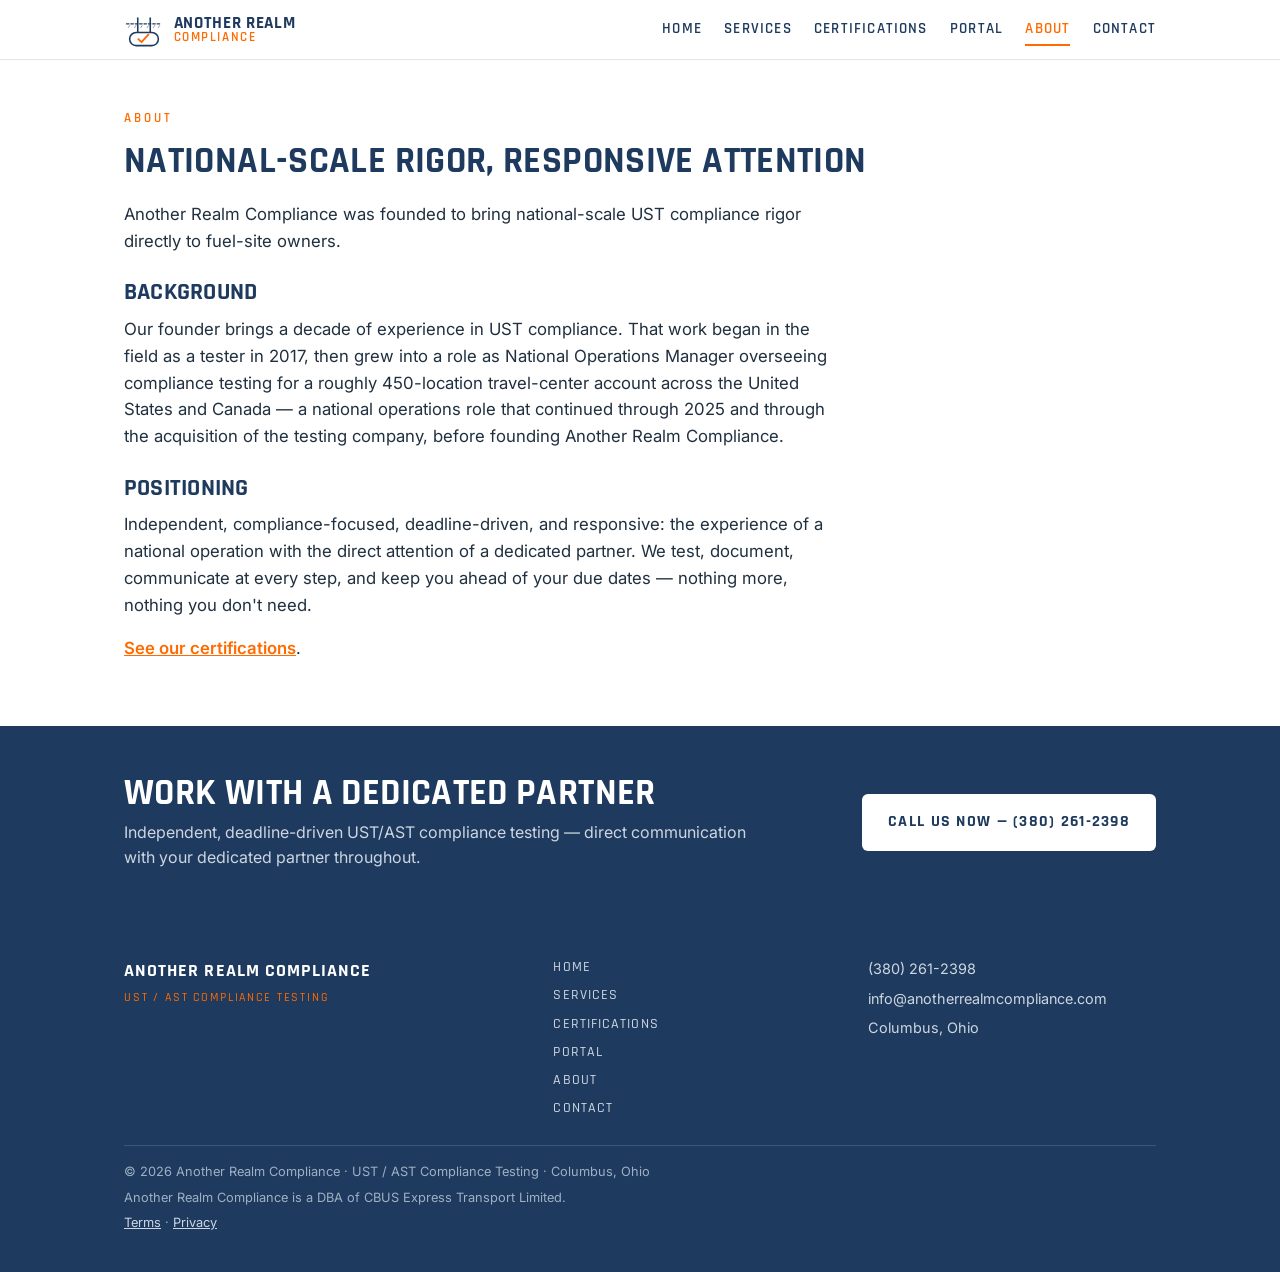
==== commit a1c1990c: "Strip regulation citations from service copy; clarify line/LD and tank tightness; portal history wor" ====
--- a/about.html
+++ b/about.html
@@ -62,7 +62,7 @@
         <p>Another Realm Compliance was founded to bring national-scale UST compliance rigor directly to fuel-site owners.</p>
 
         <h2>Background</h2>
-        <p>Our founder brings nearly a decade in UST compliance. That work began in the field as a tester in 2017, then grew into a role as National Operations Manager overseeing compliance testing for a roughly 450-location travel-center account across the United States and Canada — a national operations role that continued through 2025 and through the acquisition of the testing company, before founding Another Realm Compliance.</p>
+        <p>Our founder brings a decade of experience in UST compliance. That work began in the field as a tester in 2017, then grew into a role as National Operations Manager overseeing compliance testing for a roughly 450-location travel-center account across the United States and Canada — a national operations role that continued through 2025 and through the acquisition of the testing company, before founding Another Realm Compliance.</p>
 
         <h2>Positioning</h2>
         <p>Independent, compliance-focused, deadline-driven, and responsive: the experience of a national operation with the direct attention of a dedicated partner. We test, document, communicate at every step, and keep you ahead of your due dates — nothing more, nothing you don't need.</p>
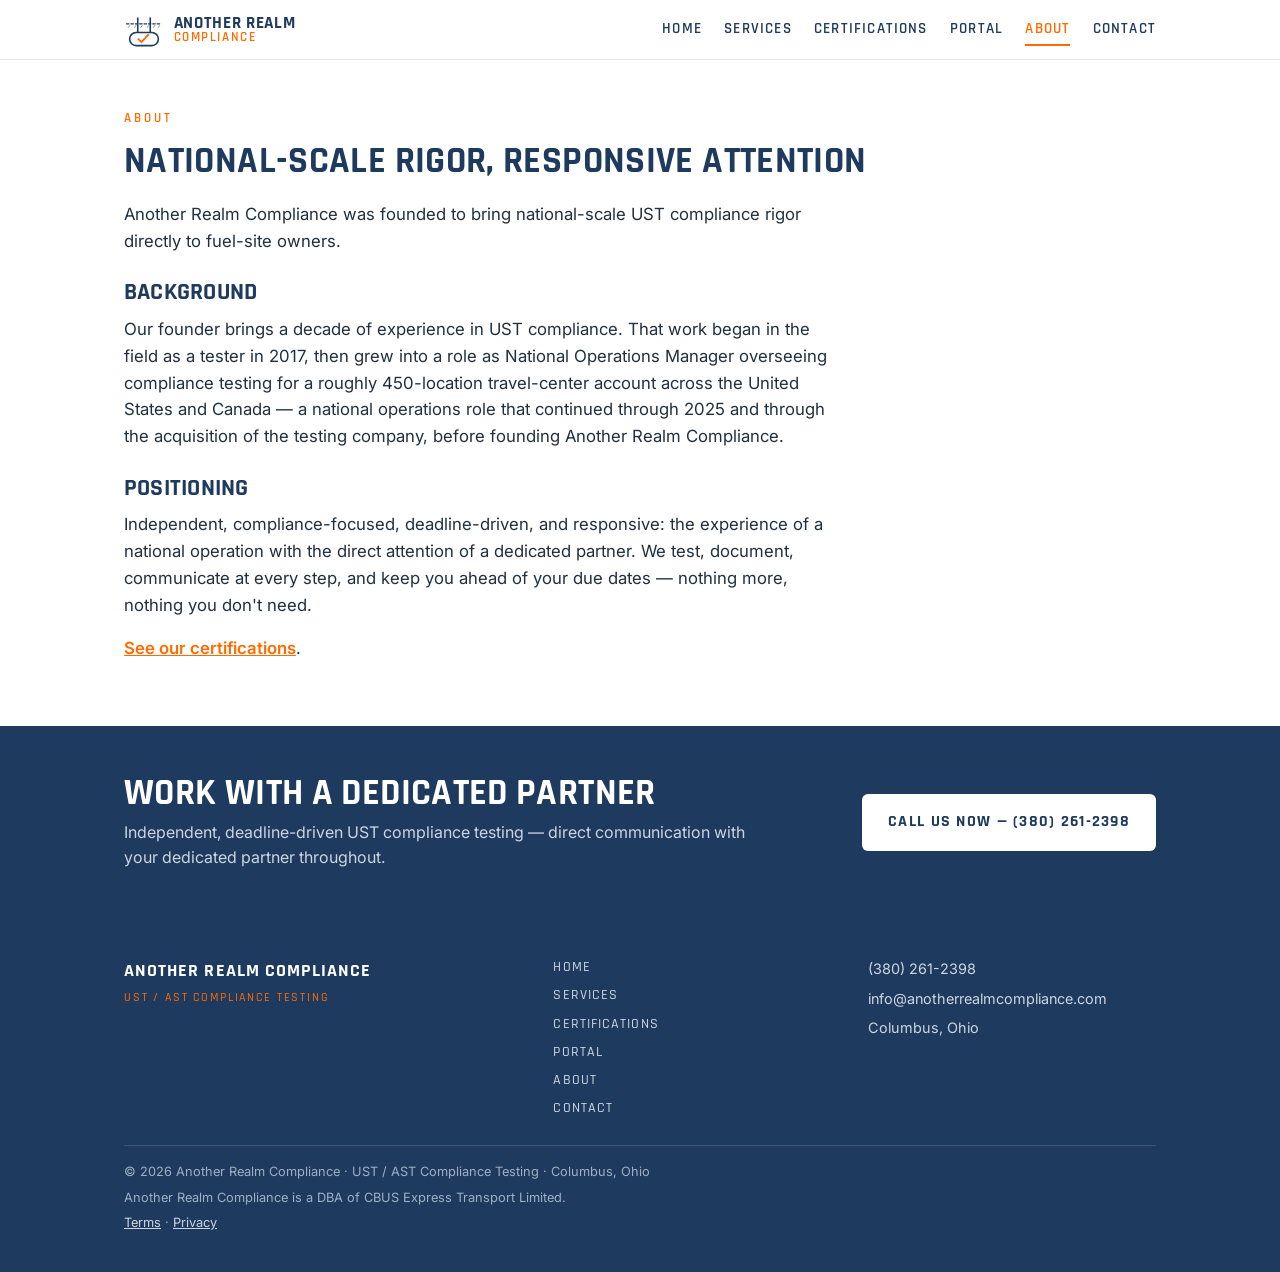
==== commit 27f1f3d7: "UST-only service copy; remove tank tightness from home card, quote form and legal scope Body copy, p" ====
--- a/about.html
+++ b/about.html
@@ -76,7 +76,7 @@
     <div class="wrap band-inner">
       <div>
         <h2 class="sec-title" style="margin-bottom:.4rem;">Work With A Dedicated Partner</h2>
-        <p class="sub" style="margin:0;">Independent, deadline-driven UST/AST compliance testing — direct communication with your dedicated partner throughout.</p>
+        <p class="sub" style="margin:0;">Independent, deadline-driven UST compliance testing — direct communication with your dedicated partner throughout.</p>
       </div>
       <a class="btn btn-light" href="tel:+13802612398">Call Us Now — (380) 261-2398</a>
     </div>
